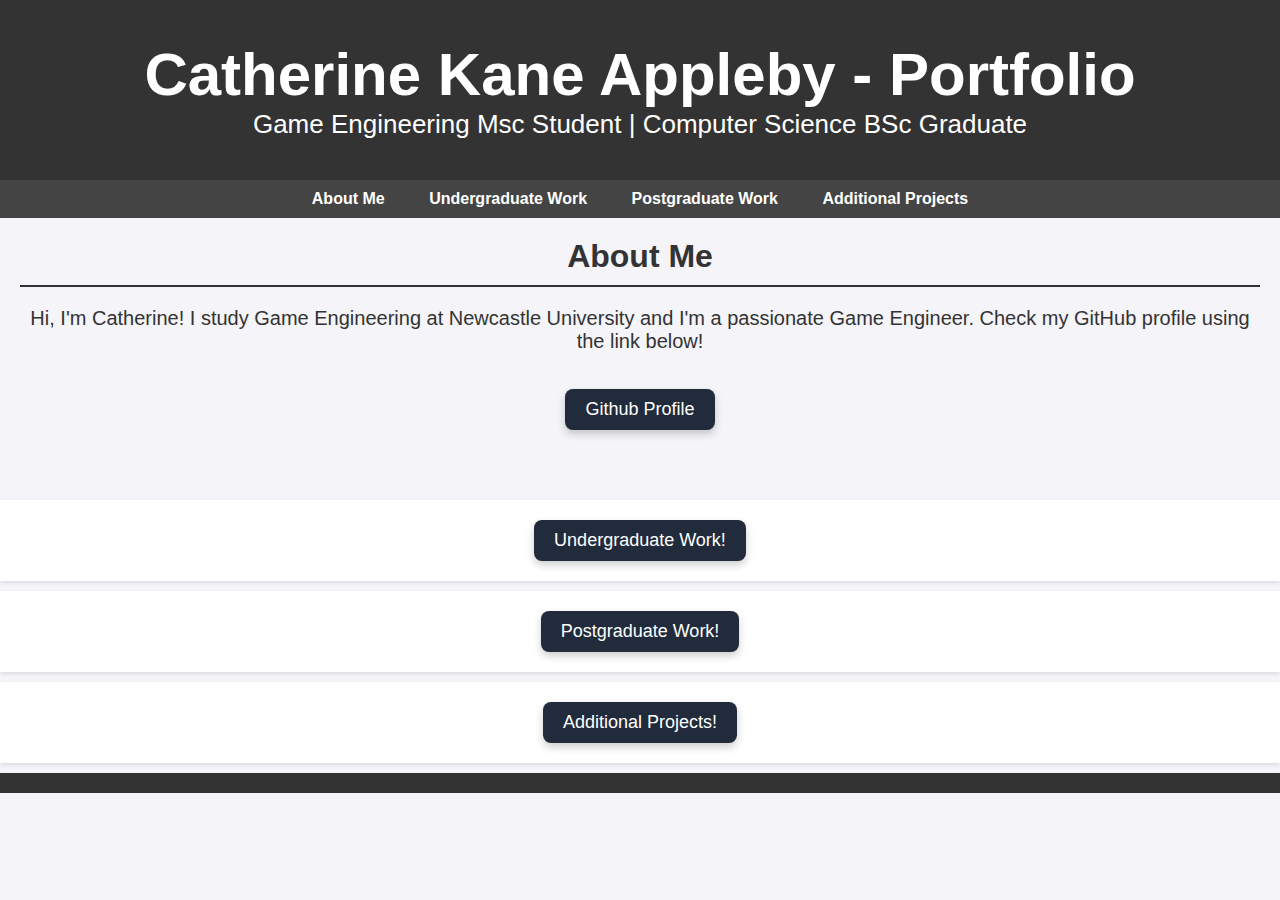
==== index.html @ a70fb715 "Updates" ====
<!DOCTYPE html>
<html lang="en">
<head>
    <meta charset="UTF-8">
    <meta name="viewport" content="width=device-width, initial-scale=1.0">
    <title>Catherine Kane Appleby - Portfolio</title>
    <link rel="stylesheet" href="CSS/style.css">
</head>
<body>

    <header>
        <h1>Catherine Kane Appleby - Portfolio</h1>
        <p>Game Engineering Msc Student | Computer Science BSc Graduate</p>
    </header>

    <nav>
        <a href="index.html">About Me</a>
        <a href="undergraduate.html">Undergraduate Work</a>
        <a href="postgraduate.html">Postgraduate Work</a>
        <a href="extraprojects.html">Additional Projects</a>

    </nav>

    <div class="container">
        <!-- About Section -->
        <section id="about" class="section">
            <h2>About Me</h2>
            <p>Hi, I'm Catherine! I study Game Engineering at Newcastle University and I'm a passionate Game Engineer. Check my GitHub profile using the link below!</p>
            <br></br>
            <a href="https://github.com/cappleby1" target="_blank" class="link-box">
                Github Profile
            </a>
        </section>
    </div>

    <div class="card">
        <a href="undergraduate.html" target="_blank" class="link-box">
            Undergraduate Work!
        </a>
    </div>

    <div class="card">
        <a href="postgraduate.html" target="_blank" class="link-box">
            Postgraduate Work!
        </a>
    </div>

    <div class="card">
        <a href="undergraduate.html" target="_blank" class="link-box">
            Additional Projects!
        </a>
    </div>

    <footer>
    </footer>

</body>
</html>
---- CSS/style.css ----
/* Reset some default styles */
* {
    margin: 0;
    padding: 0;
    box-sizing: border-box;
}

/* Body and global styles */
body {
    font-family: Arial, sans-serif;
    background-color: #f4f4f9;
    color: #333;
}

/* Header */
header {
    background-color: #333;
    color: #fff;
    padding: 40px 0;
    text-align: center;
}

header h1 {
    margin: 0;
    font-size: 60px;
}

header p {
    font-size: 26px;
}

/* Navigation */
nav {
    background-color: #444;
    text-align: center;
    padding: 10px 0;
}

nav a {
    color: white;
    margin: 0 20px;
    text-decoration: none;
    font-weight: bold;
}

nav a:hover {
    text-decoration: underline;
}

/* Container */
.container {
    padding: 20px;
    text-align: center;
}

/* Section */
.section {
    margin-bottom: 40px;
}

.section h2 {
    font-size: 2em;
    margin-bottom: 20px;
    border-bottom: 2px solid #333;
    padding-bottom: 10px;
}

/* Card for Projects */
.card {
    text-align: center;
    background-color: #fff;
    padding: 20px;
    margin: 10px 0;
    box-shadow: 0 2px 4px rgba(0, 0, 0, 0.1);
}

.card h3 {
    text-align: center;
    padding-bottom: 10px;
    font-size: 30px;
    font-style: bold;
}

.card h2 {
    text-align: center;
    padding-bottom: 10px;
}
.card p{
    text-align: left;
}
.card li {
    text-align: left;
}
.card iframe {
    padding: 10px;
}

/* Footer */
footer {
    background-color: #333;
    color: white;
    padding: 10px;
    text-align: center;
}

/* List */
li {
    padding: 5px;
    margin-left: 30px;
    font-size: 18px;
}

/* Link Box */
.link-box {
    display: inline-block; /* Make the box adjust to text width */
    background-color: #212b3b; /* Green background */
    color: white; /* Text color */
    padding: 10px 20px; /* Add padding for some space around the text */
    font-size: 18px; /* Text size */
    text-align: center;
    border-radius: 8px;
    text-decoration: none; /* Remove underline from link */
    box-shadow: 0 4px 8px rgba(0, 0, 0, 0.2); /* Add a shadow for depth */
    transition: transform 0.3s, box-shadow 0.3s;
    float: none;
}

/* Imgage */
img {
    padding: 10px;
}

p {
    font-size: 20px;
}

iframe{
    border: #212b3b;
}
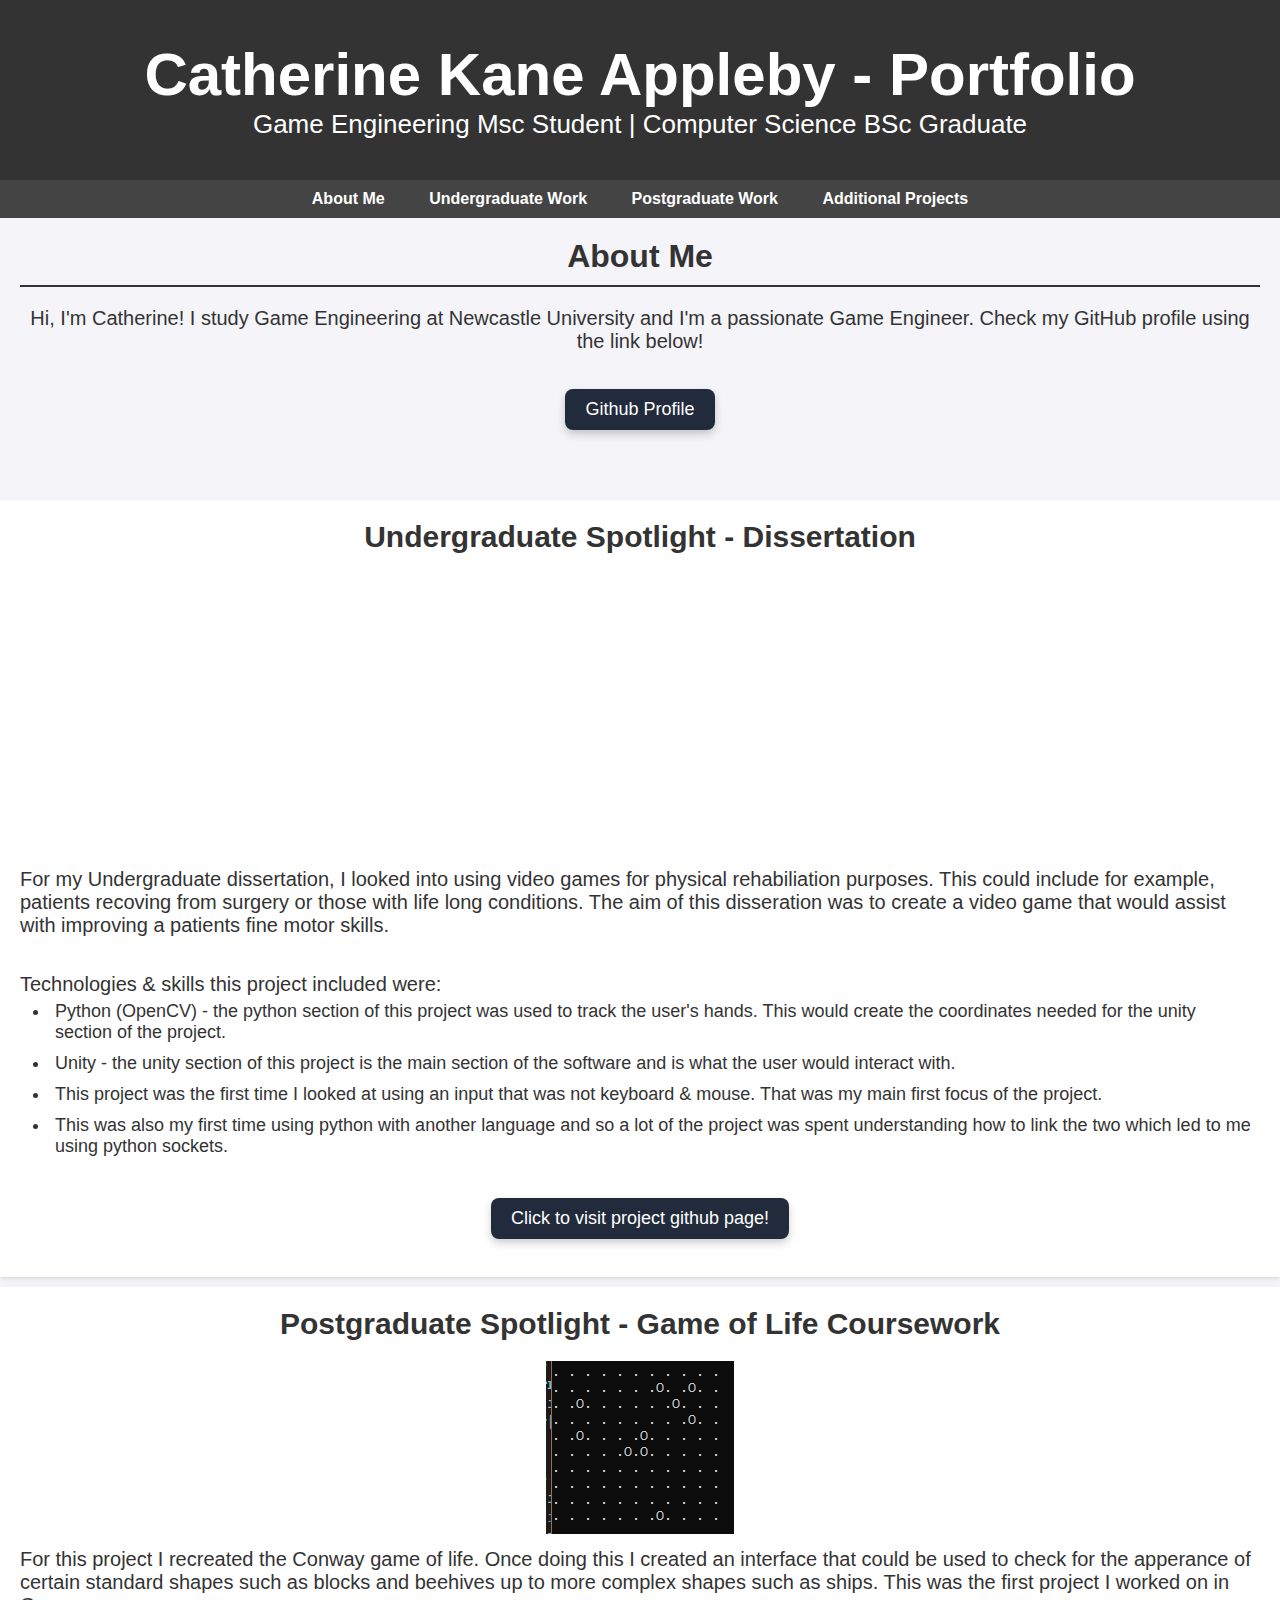
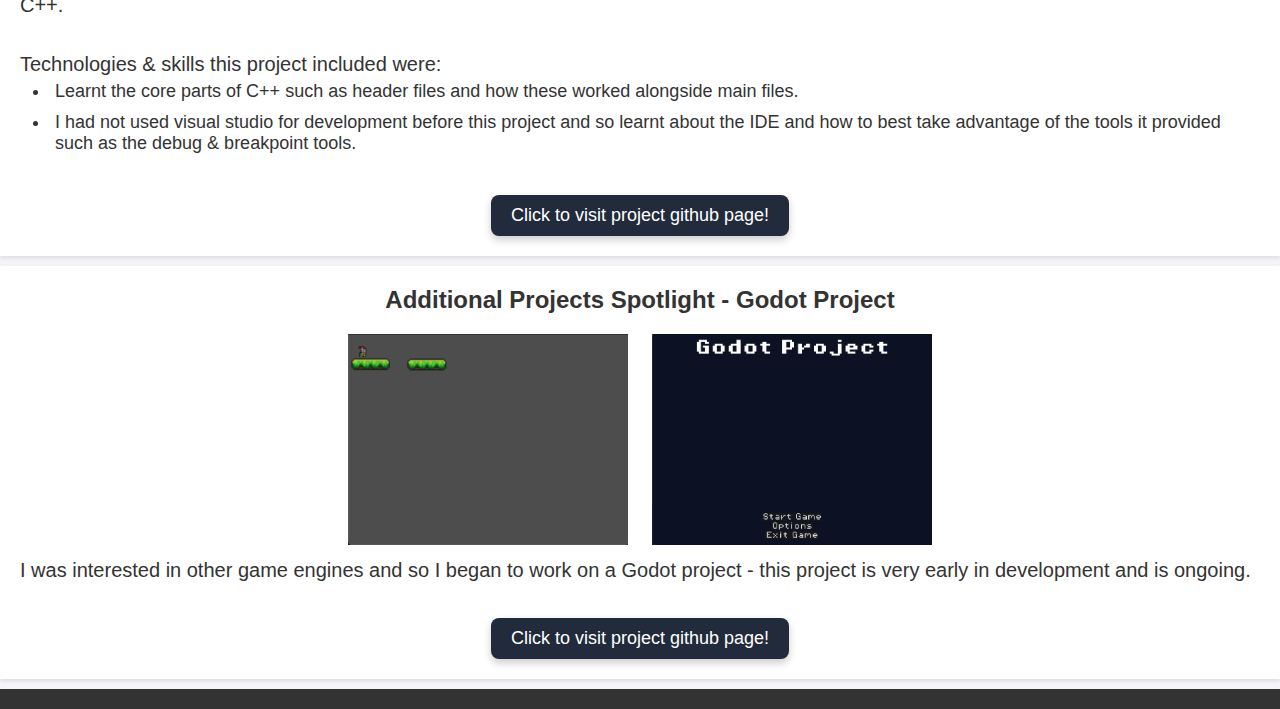
==== commit c4f2fc00: "made spotlights instead of buttons" ====
--- a/index.html
+++ b/index.html
@@ -34,20 +34,54 @@
     </div>
 
     <div class="card">
-        <a href="undergraduate.html" target="_blank" class="link-box">
-            Undergraduate Work!
+        <h3>Undergraduate Spotlight - Dissertation </h3>
+        <iframe width="600px" height="300px"
+        src="https://www.youtube.com/embed/kr1RPKg60vA">
+        </iframe>
+        <iframe width="600px" height="300px"
+        src="https://www.youtube.com/embed/Rq3ddetuxUM">
+        </iframe>
+        <p>For my Undergraduate dissertation, I looked into using video games for physical rehabiliation purposes. This could include for example, patients recoving from surgery or those with life long conditions. The aim of this disseration was to create a video game that would assist with improving a patients fine motor skills. </p>
+        <br></br>
+        <p>Technologies & skills this project included were:</p>
+        <ul>   
+            <li>Python (OpenCV) - the python section of this project was used to track the user's hands. This would create the coordinates needed for the unity section of the project.</li>
+            <li>Unity - the unity section of this project is the main section of the software and is what the user would interact with.</li>
+            <li> This project was the first time I looked at using an input that was not keyboard & mouse. That was my main first focus of the project.</li>
+            <li> This was also my first time using python with another language and so a lot of the project was spent understanding how to link the two which led to me using python sockets.</li>
+        </ul>
+        <br></br>
+            <a href="https://github.com/cappleby1/undergraduate_dissertation/tree/main" target="_blank" class="link-box">
+                Click to visit project github page!
+            </a>
+        <br></br>
+    </div>
+
+    <div class="card">
+        <h3>Postgraduate Spotlight - Game of Life Coursework</h3>
+        <img src="Images/gameoflife.png" alt="Game of life image">
+
+        <p>For this project I recreated the Conway game of life. Once doing this I created an interface that could be used to check for the apperance of certain standard shapes such as blocks and beehives up to more complex shapes such as ships. This was the first project I worked on in C++.</p>
+        <br></br>
+        <p>Technologies & skills this project included were:</p>
+        <ul>   
+            <li> Learnt the core parts of C++ such as header files and how these worked alongside main files. </li>
+            <li> I had not used visual studio for development before this project and so learnt about the IDE and how to best take advantage of the tools it provided such as the debug & breakpoint tools. </li>
+        </ul>
+        <br></br>
+        <a href="https://github.com/cappleby1/CSC8501_Game_of_Life" target="_blank" class="link-box">
+            Click to visit project github page!
         </a>
     </div>
 
     <div class="card">
-        <a href="postgraduate.html" target="_blank" class="link-box">
-            Postgraduate Work!
-        </a>
-    </div>
-
-    <div class="card">
-        <a href="undergraduate.html" target="_blank" class="link-box">
-            Additional Projects!
+        <h2>Additional Projects Spotlight - Godot Project</h2>
+        <img src="Images/godot.png" alt="Godot Image" width="300px">
+        <img src="Images/godot2.png" alt="Godot Image" width="300px">
+        <p>I was interested in other game engines and so I began to work on a Godot project - this project is very early in development and is ongoing.</p>
+        <br></br>
+        <a href="https://github.com/cappleby1/Godot_Game" target="_blank" class="link-box">
+            Click to visit project github page!
         </a>
     </div>
 
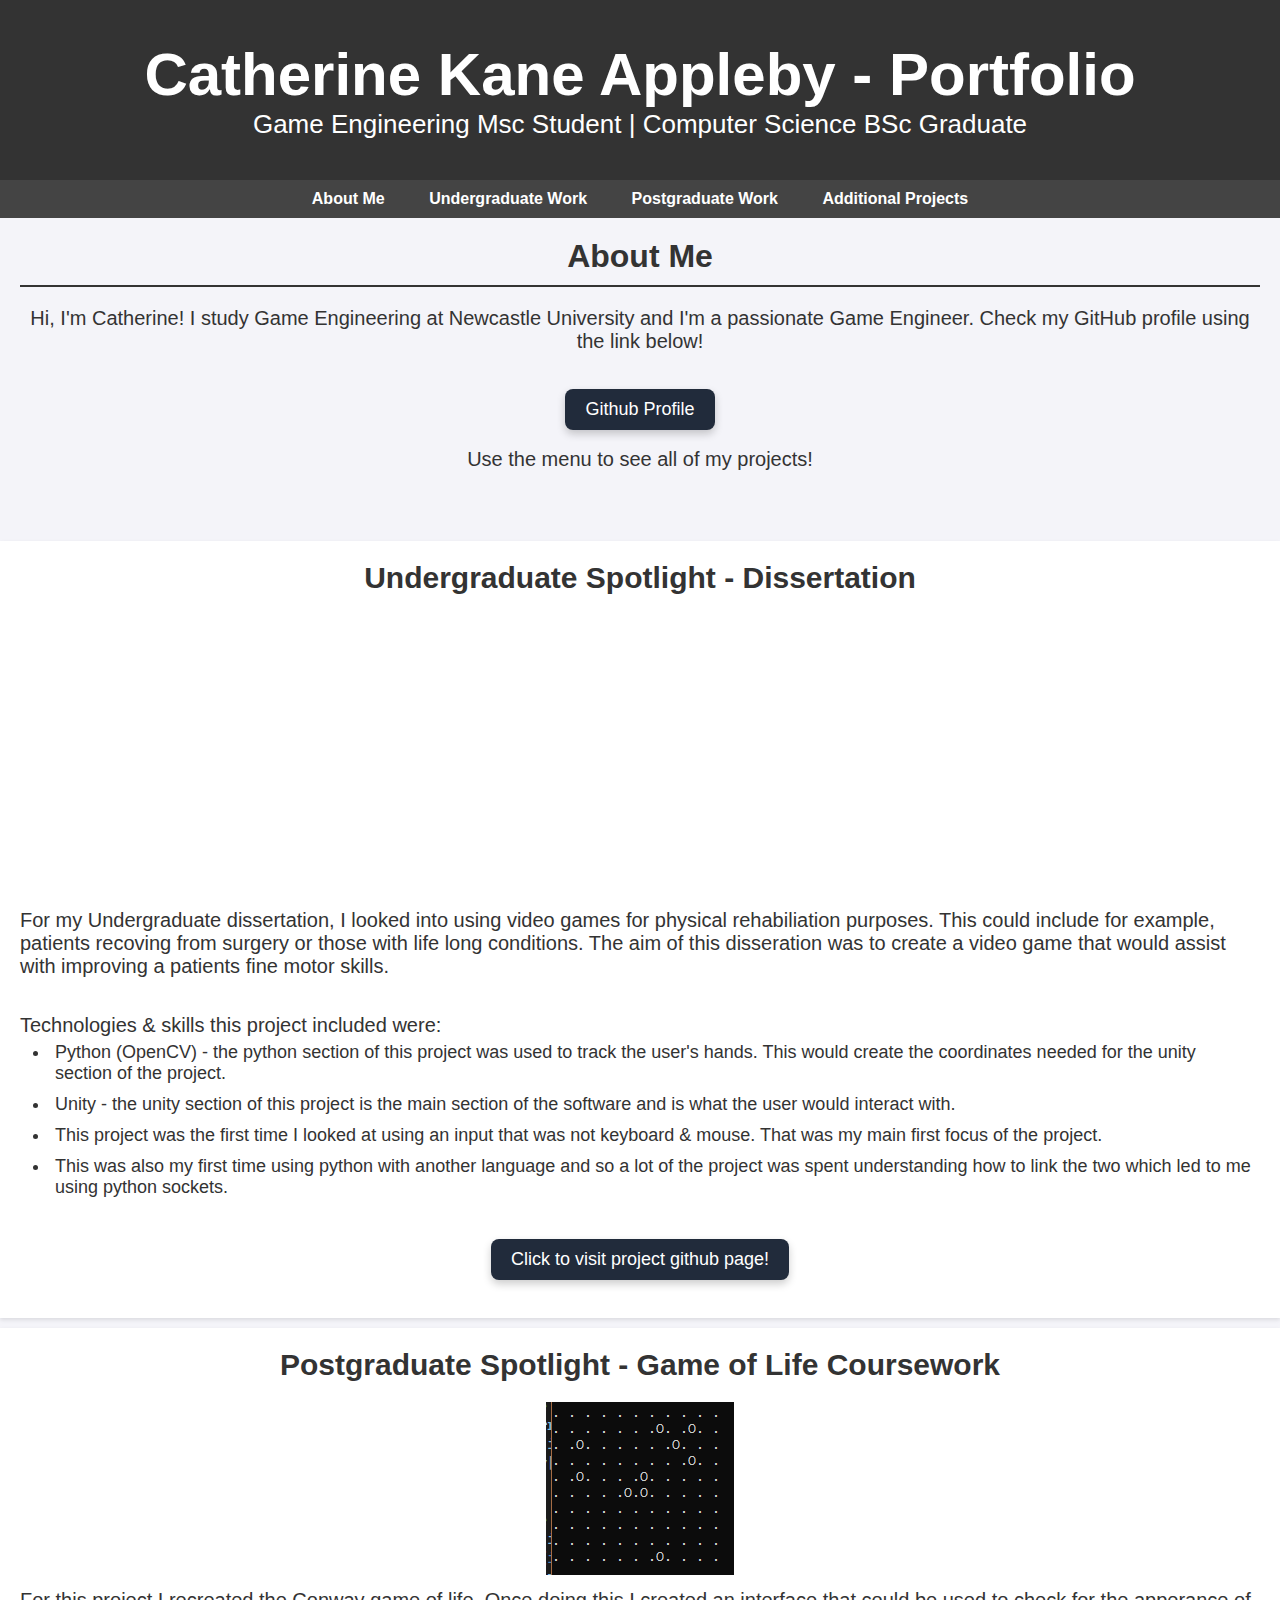
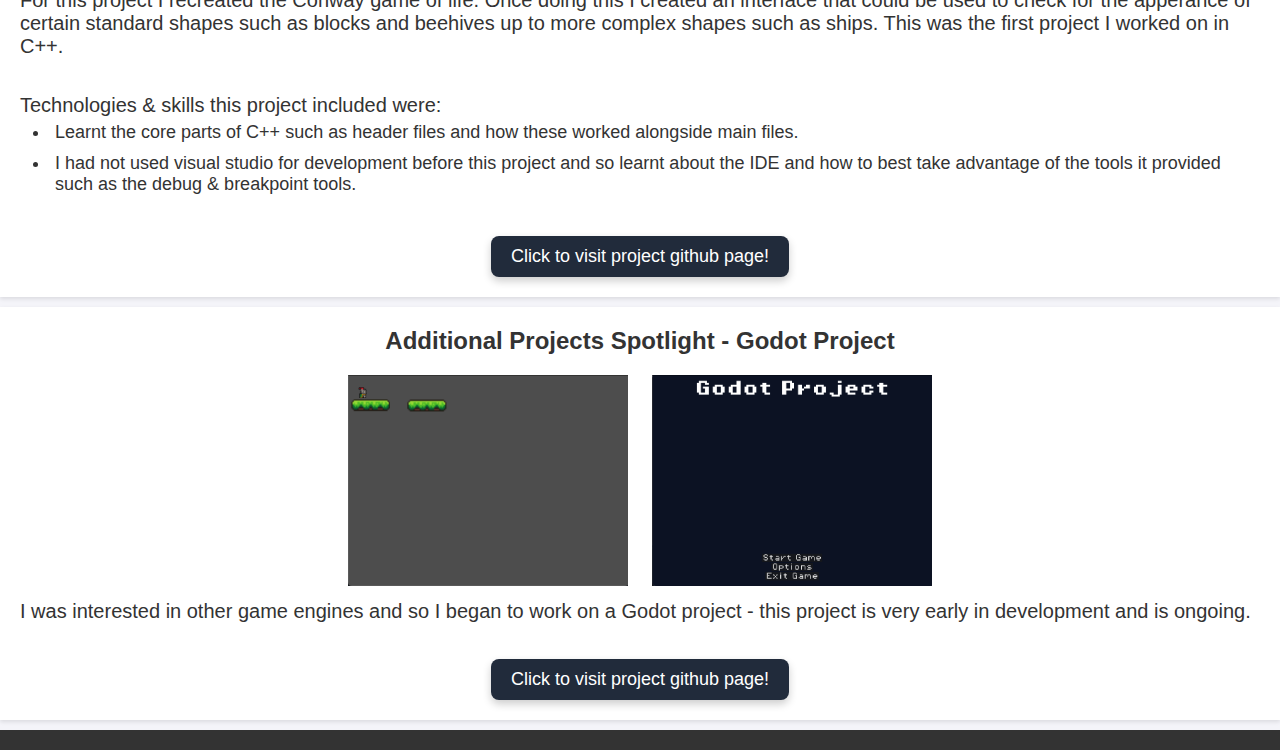
==== commit 1a02b7b6: "Update index.html" ====
--- a/index.html
+++ b/index.html
@@ -30,6 +30,8 @@
             <a href="https://github.com/cappleby1" target="_blank" class="link-box">
                 Github Profile
             </a>
+            <br></br>
+            <p>Use the menu to see all of my projects!</p>
         </section>
     </div>
 
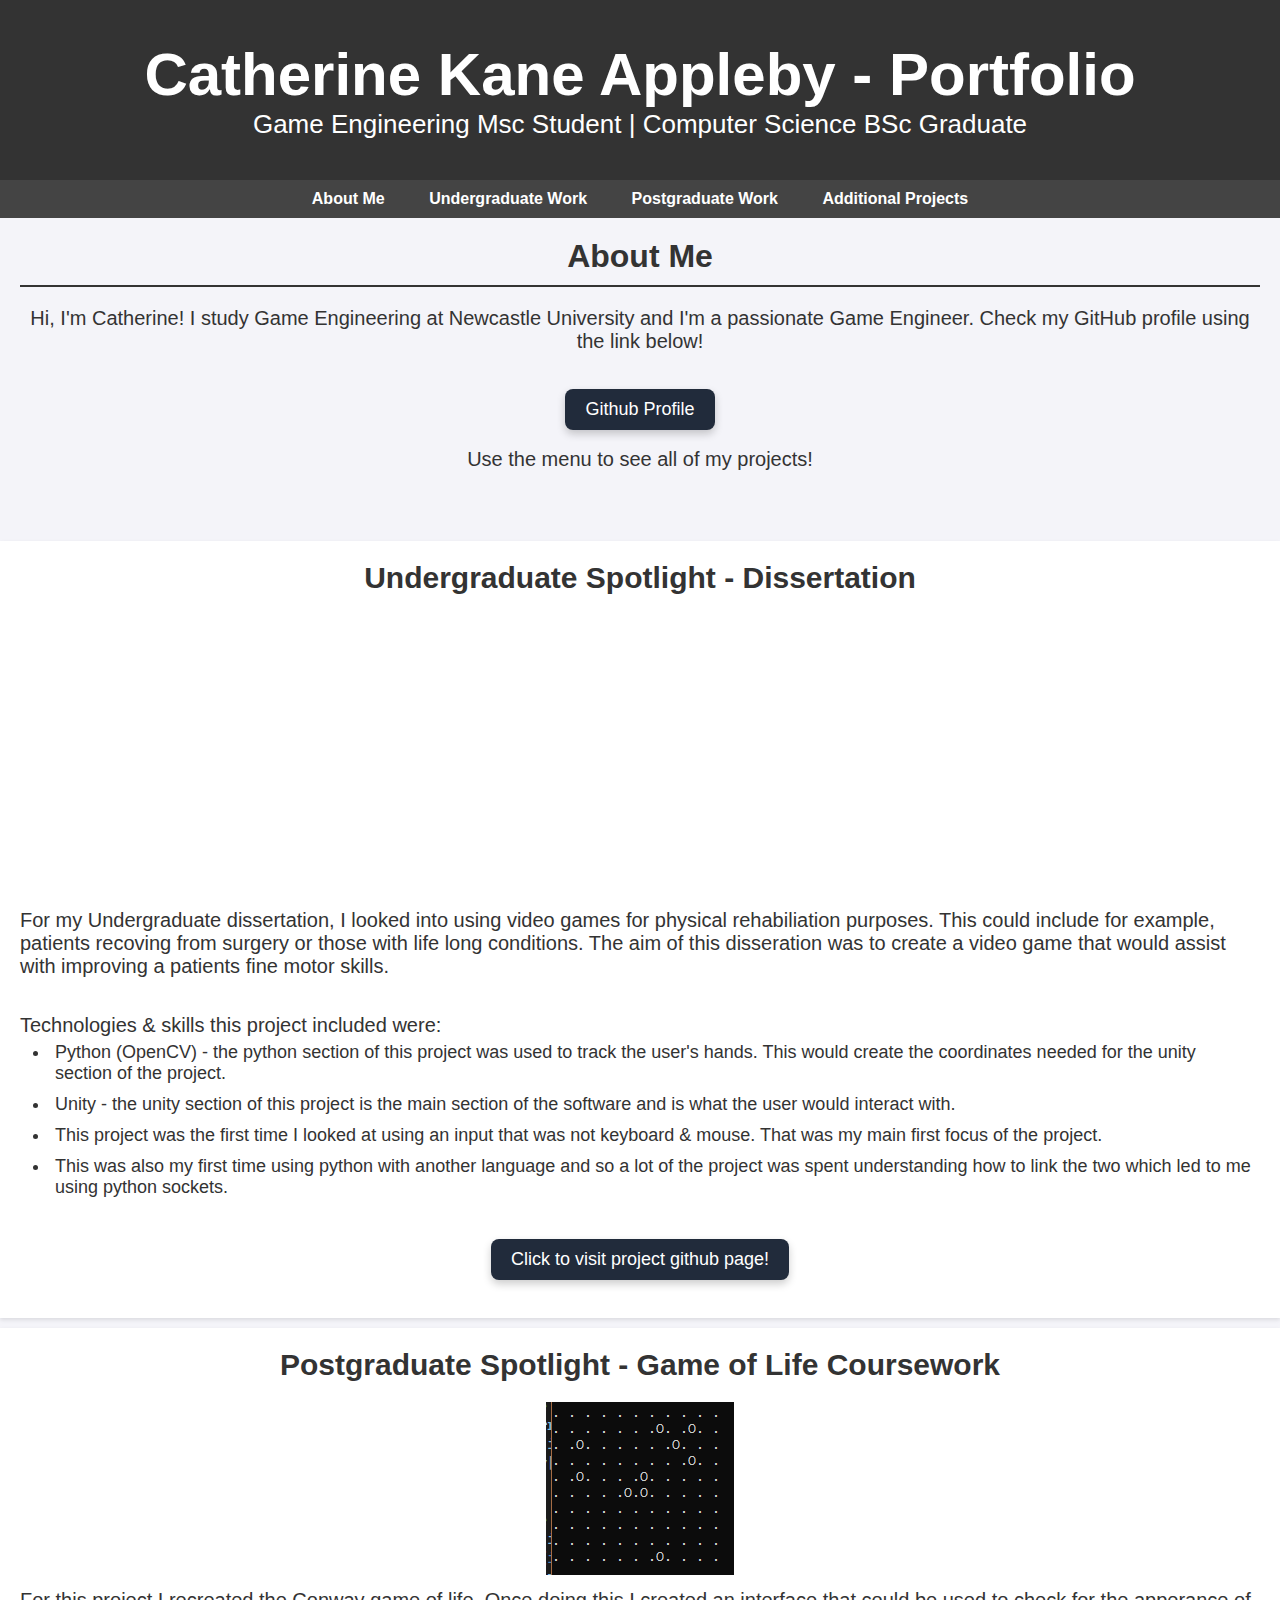
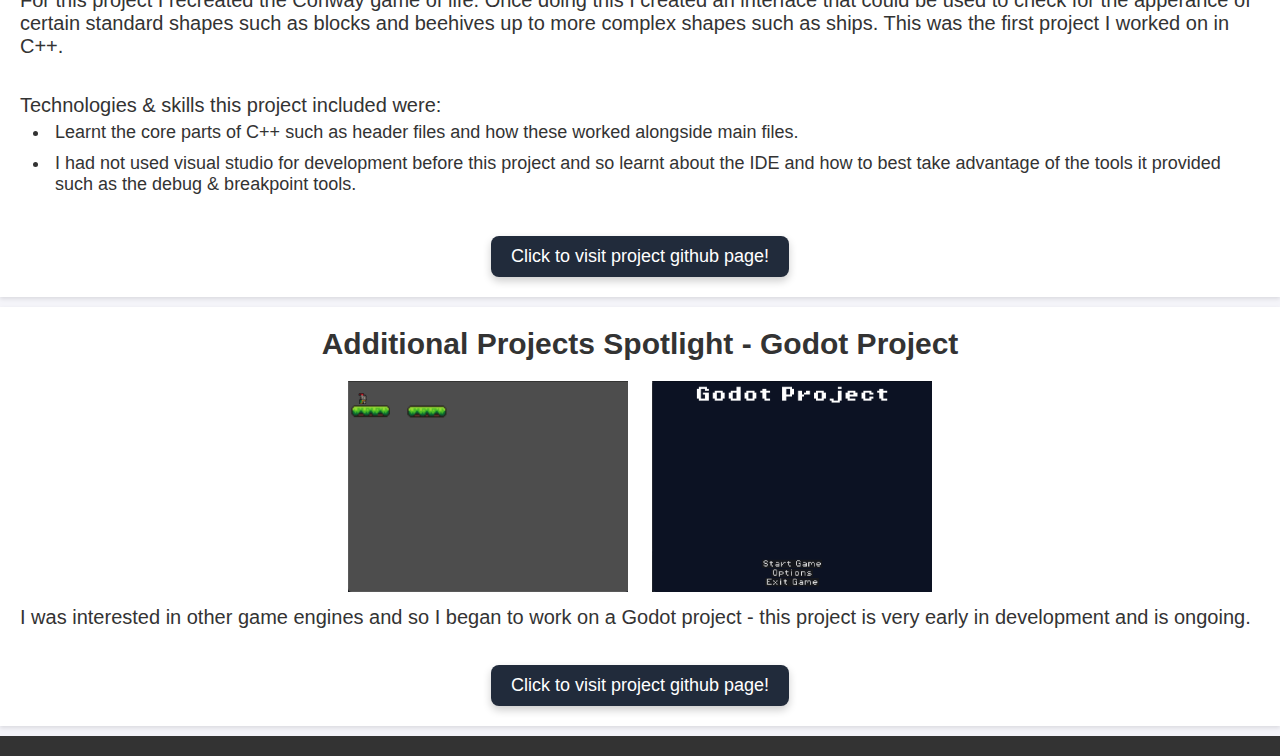
==== commit 640b77d9: "Update index.html" ====
--- a/index.html
+++ b/index.html
@@ -77,7 +77,7 @@
     </div>
 
     <div class="card">
-        <h2>Additional Projects Spotlight - Godot Project</h2>
+        <h3>Additional Projects Spotlight - Godot Project</h3>
         <img src="Images/godot.png" alt="Godot Image" width="300px">
         <img src="Images/godot2.png" alt="Godot Image" width="300px">
         <p>I was interested in other game engines and so I began to work on a Godot project - this project is very early in development and is ongoing.</p>
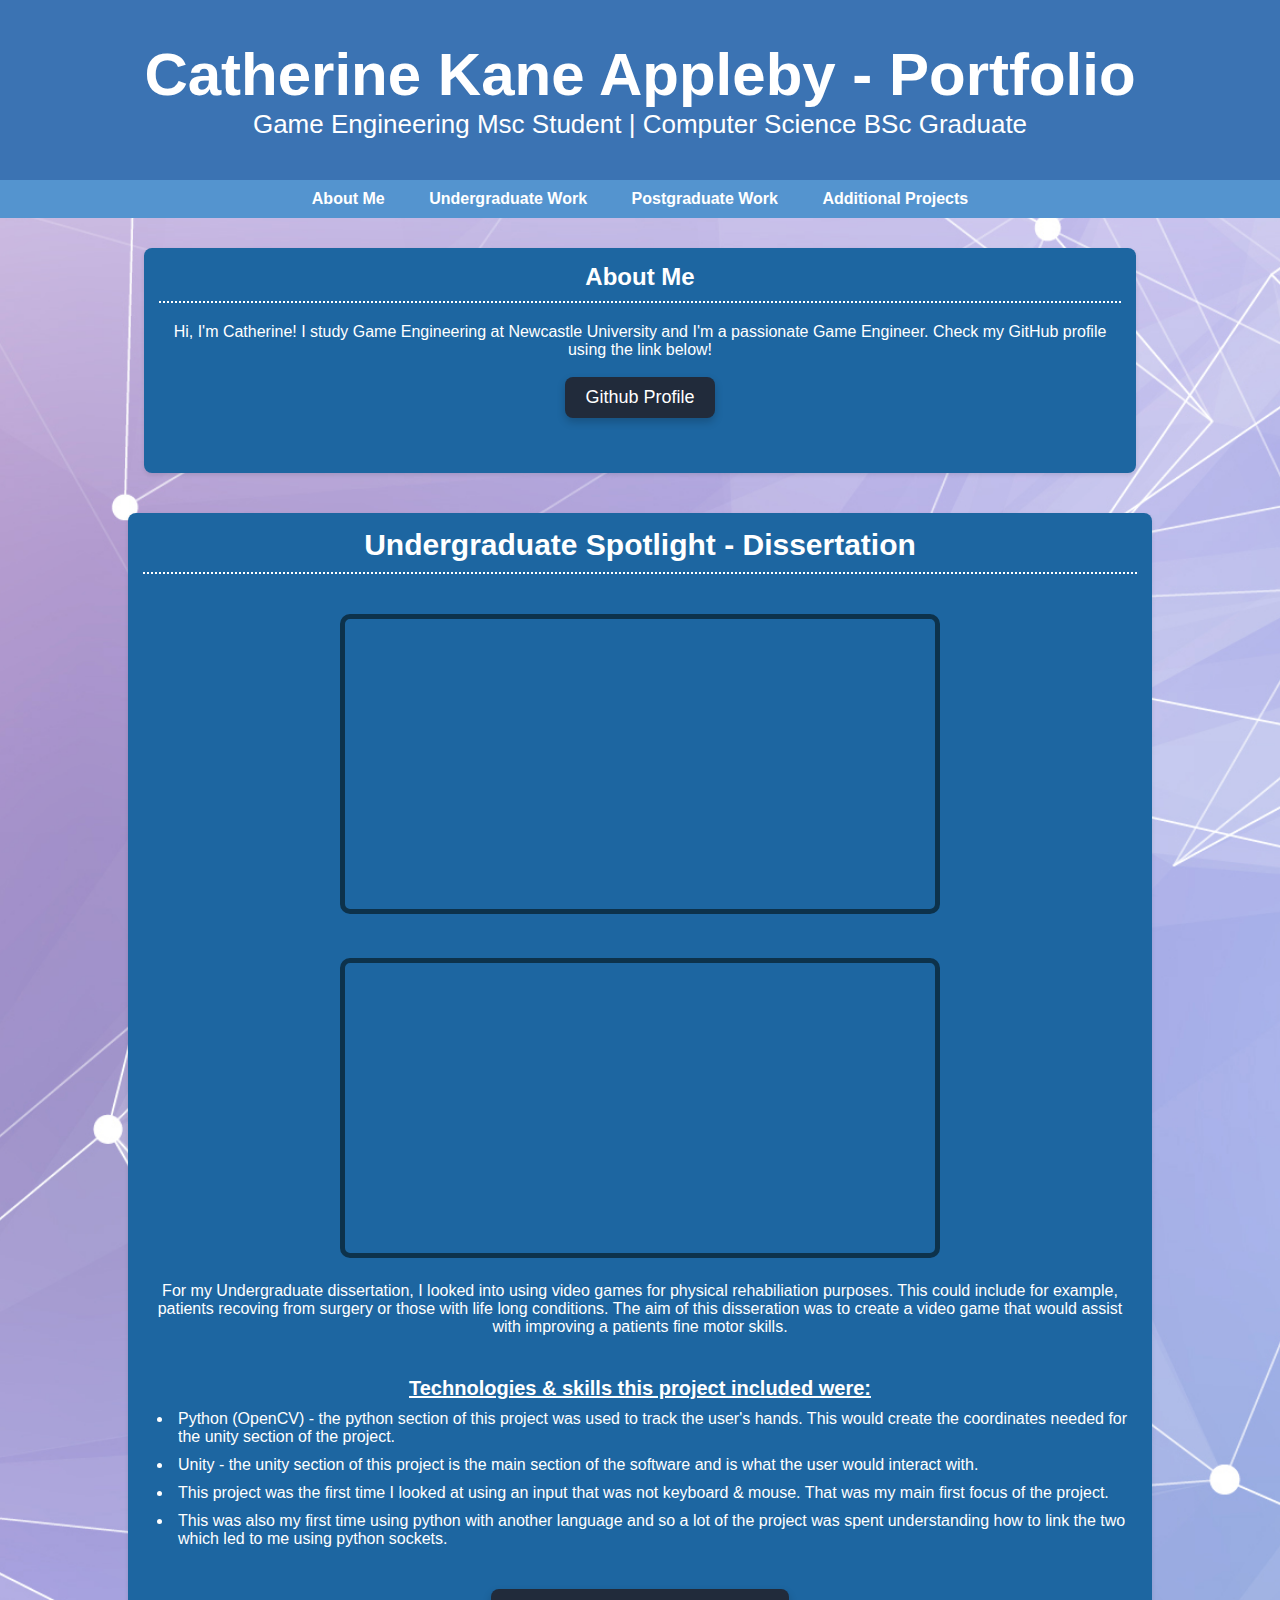
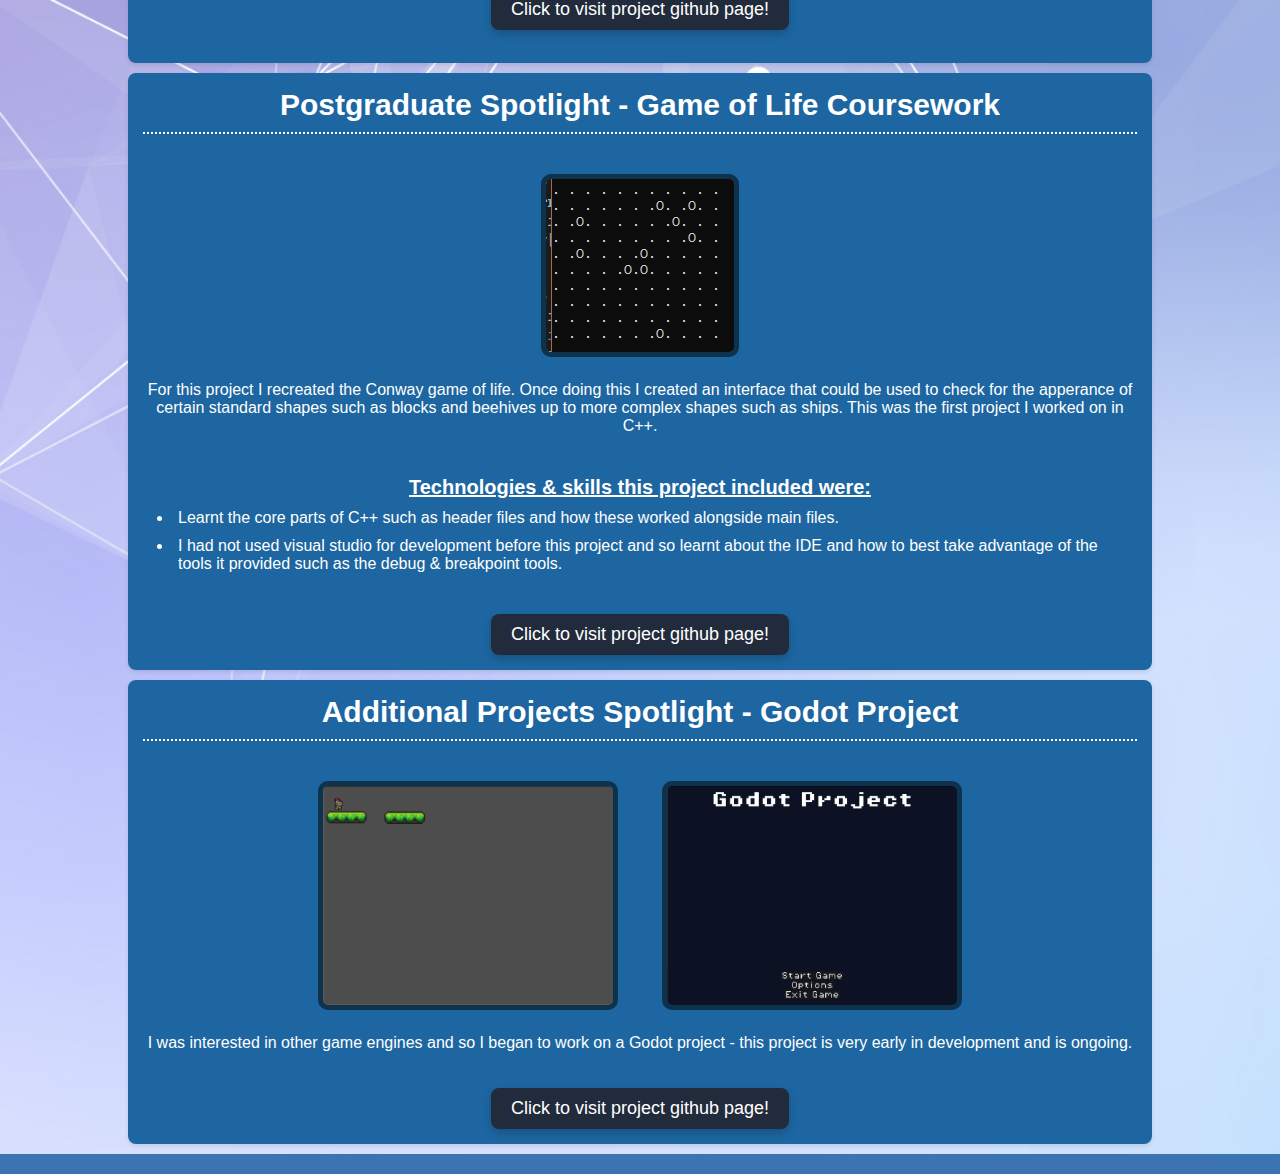
==== commit ddfece61: "UPDATES" ====
--- a/index.html
+++ b/index.html
@@ -6,7 +6,7 @@
     <title>Catherine Kane Appleby - Portfolio</title>
     <link rel="stylesheet" href="CSS/style.css">
 </head>
-<body>
+<body style="background-image: url('Images/websitebackground.jpg'); background-repeat: no-repeat; background-size: cover; background-position: center;">
 
     <header>
         <h1>Catherine Kane Appleby - Portfolio</h1>
@@ -22,21 +22,24 @@
     </nav>
 
     <div class="container">
-        <!-- About Section -->
-        <section id="about" class="section">
-            <h2>About Me</h2>
-            <p>Hi, I'm Catherine! I study Game Engineering at Newcastle University and I'm a passionate Game Engineer. Check my GitHub profile using the link below!</p>
-            <br></br>
-            <a href="https://github.com/cappleby1" target="_blank" class="link-box">
-                Github Profile
-            </a>
-            <br></br>
-            <p>Use the menu to see all of my projects!</p>
-        </section>
+        <div class="card">
+            <section id="about" class="section">
+                <h2>About Me</h2>
+                <hr class="dotted-line">
+                <p>Hi, I'm Catherine! I study Game Engineering at Newcastle University and I'm a passionate Game Engineer. Check my GitHub profile using the link below!</p>
+                <br>
+                <a href="https://github.com/cappleby1" target="_blank" class="link-box">
+                    Github Profile
+                </a>
+                <br>
+            </section>
+        </div>
     </div>
+    
 
     <div class="card">
         <h3>Undergraduate Spotlight - Dissertation </h3>
+        <hr class="dotted-line">
         <iframe width="600px" height="300px"
         src="https://www.youtube.com/embed/kr1RPKg60vA">
         </iframe>
@@ -45,7 +48,7 @@
         </iframe>
         <p>For my Undergraduate dissertation, I looked into using video games for physical rehabiliation purposes. This could include for example, patients recoving from surgery or those with life long conditions. The aim of this disseration was to create a video game that would assist with improving a patients fine motor skills. </p>
         <br></br>
-        <p>Technologies & skills this project included were:</p>
+        <h4>Technologies & skills this project included were:</h4>
         <ul>   
             <li>Python (OpenCV) - the python section of this project was used to track the user's hands. This would create the coordinates needed for the unity section of the project.</li>
             <li>Unity - the unity section of this project is the main section of the software and is what the user would interact with.</li>
@@ -61,11 +64,12 @@
 
     <div class="card">
         <h3>Postgraduate Spotlight - Game of Life Coursework</h3>
+        <hr class="dotted-line">
         <img src="Images/gameoflife.png" alt="Game of life image">
 
         <p>For this project I recreated the Conway game of life. Once doing this I created an interface that could be used to check for the apperance of certain standard shapes such as blocks and beehives up to more complex shapes such as ships. This was the first project I worked on in C++.</p>
         <br></br>
-        <p>Technologies & skills this project included were:</p>
+        <h4>Technologies & skills this project included were:</h4>
         <ul>   
             <li> Learnt the core parts of C++ such as header files and how these worked alongside main files. </li>
             <li> I had not used visual studio for development before this project and so learnt about the IDE and how to best take advantage of the tools it provided such as the debug & breakpoint tools. </li>
@@ -78,6 +82,7 @@
 
     <div class="card">
         <h3>Additional Projects Spotlight - Godot Project</h3>
+        <hr class="dotted-line">
         <img src="Images/godot.png" alt="Godot Image" width="300px">
         <img src="Images/godot2.png" alt="Godot Image" width="300px">
         <p>I was interested in other game engines and so I began to work on a Godot project - this project is very early in development and is ongoing.</p>
--- a/CSS/style.css
+++ b/CSS/style.css
@@ -8,13 +8,16 @@
 /* Body and global styles */
 body {
     font-family: Arial, sans-serif;
-    background-color: #f4f4f9;
-    color: #333;
+    color: #fff;
+    background-image:  url('Images/websitebackground.jpg');
+    background-repeat: no-repeat;
+    background-size: cover;
+    background-position: center;
 }
 
 /* Header */
 header {
-    background-color: #333;
+    background-color: #3b73b3;
     color: #fff;
     padding: 40px 0;
     text-align: center;
@@ -31,7 +34,7 @@
 
 /* Navigation */
 nav {
-    background-color: #444;
+    background-color: #5494cf;
     text-align: center;
     padding: 10px 0;
 }
@@ -58,21 +61,17 @@
     margin-bottom: 40px;
 }
 
-.section h2 {
-    font-size: 2em;
-    margin-bottom: 20px;
-    border-bottom: 2px solid #333;
-    padding-bottom: 10px;
-}
-
 /* Card for Projects */
 .card {
     text-align: center;
-    background-color: #fff;
-    padding: 20px;
-    margin: 10px 0;
+    background-color: #1d66a1;
+    padding: 15px;   
+    margin: 10px auto;   
     box-shadow: 0 2px 4px rgba(0, 0, 0, 0.1);
+    width: 80%;   
+    border-radius: 8px; 
 }
+
 
 .card h3 {
     text-align: center;
@@ -86,18 +85,32 @@
     padding-bottom: 10px;
 }
 .card p{
-    text-align: left;
+    text-align: center;
 }
 .card li {
     text-align: left;
+    font-size: 16px;
 }
 .card iframe {
-    padding: 10px;
+    border: 5px solid #0d324b;
+    border-radius: 10px;
+    margin: 20px;
+}
+.card img {
+    border: 5px solid #0d324b;
+    border-radius: 10px;
+    margin: 20px;
+}
+
+.card h4 {
+    font-size: 20px;
+    padding: 5px;
+    text-decoration: underline;
 }
 
 /* Footer */
 footer {
-    background-color: #333;
+    background-color: #3b73b3;
     color: white;
     padding: 10px;
     text-align: center;
@@ -126,14 +139,22 @@
 }
 
 /* Imgage */
-img {
-    padding: 10px;
-}
 
 p {
-    font-size: 20px;
+    font-size: 16px;
 }
 
 iframe{
     border: #212b3b;
 }
+
+hr.dotted-line {
+    border: none;
+    border-top: 2px dotted white; /* Creates a dotted line */
+    width: 100%; /* You can adjust the width */
+    padding: 10px;
+}
+
+#about {
+    text-align: center;  
+}
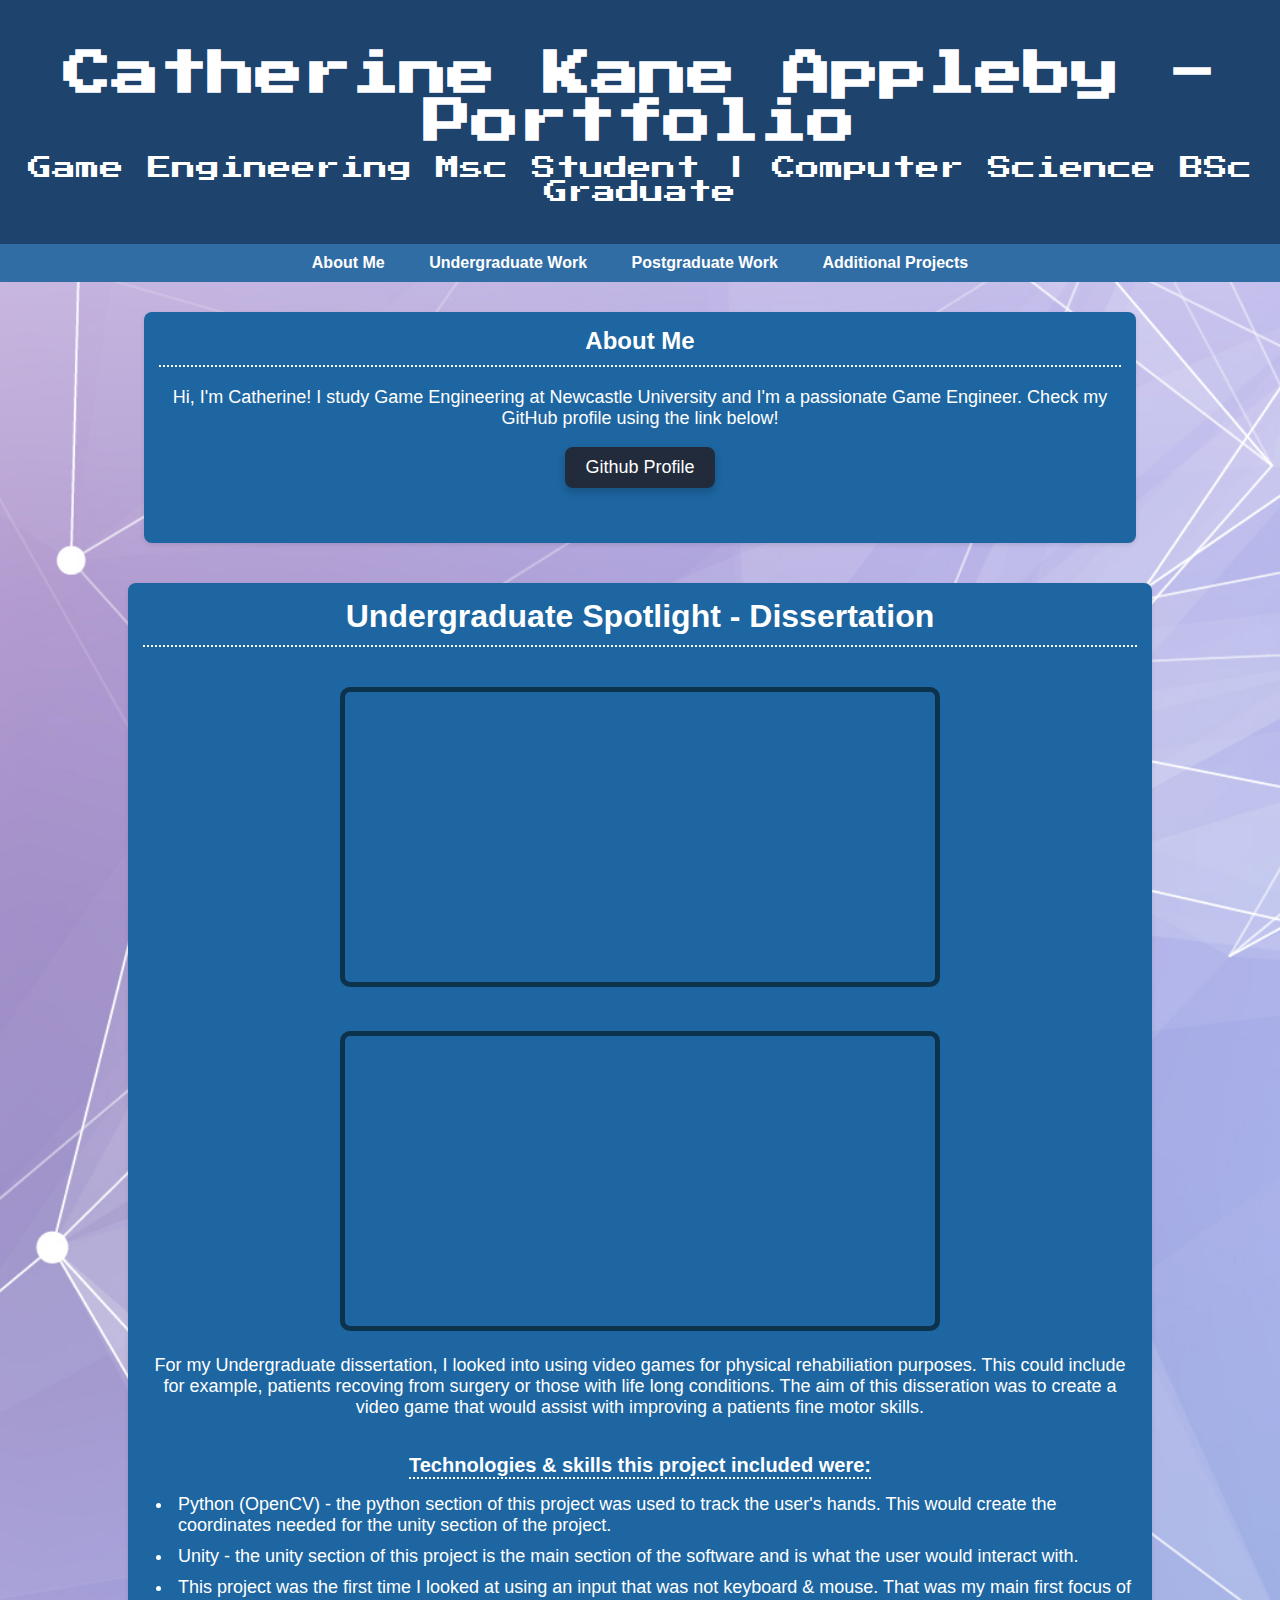
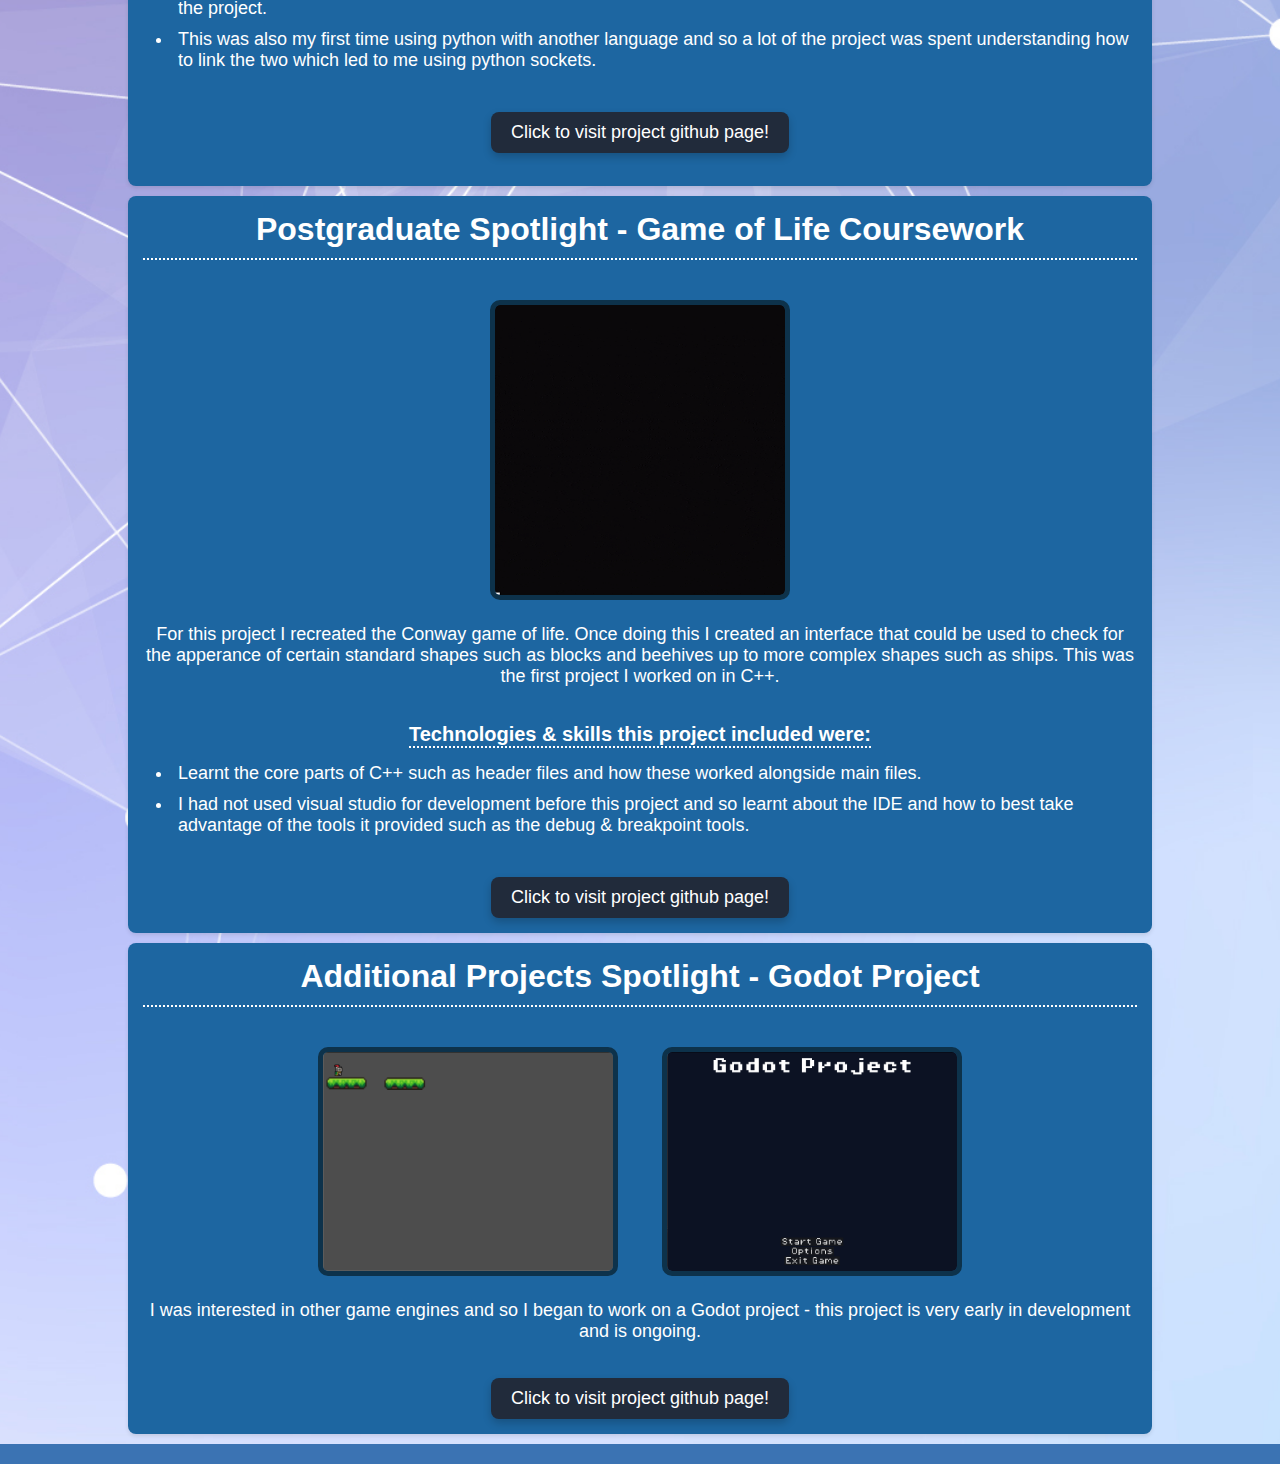
==== commit 901dd2a3: "Update index.html" ====
--- a/index.html
+++ b/index.html
@@ -65,7 +65,7 @@
     <div class="card">
         <h3>Postgraduate Spotlight - Game of Life Coursework</h3>
         <hr class="dotted-line">
-        <img src="Images/gameoflife.png" alt="Game of life image">
+        <img src="Images/gameoflifegif.gif" alt="Game of life image" width="300px" height="300px">
 
         <p>For this project I recreated the Conway game of life. Once doing this I created an interface that could be used to check for the apperance of certain standard shapes such as blocks and beehives up to more complex shapes such as ships. This was the first project I worked on in C++.</p>
         <br></br>
--- a/CSS/style.css
+++ b/CSS/style.css
@@ -1,3 +1,5 @@
+@import url('https://fonts.googleapis.com/css2?family=Press+Start+2P&display=swap');
+
 /* Reset some default styles */
 * {
     margin: 0;
@@ -7,7 +9,7 @@
 
 /* Body and global styles */
 body {
-    font-family: Arial, sans-serif;
+    font-family: Arial, Helvetica, sans-serif;
     color: #fff;
     background-image:  url('Images/websitebackground.jpg');
     background-repeat: no-repeat;
@@ -17,24 +19,25 @@
 
 /* Header */
 header {
-    background-color: #3b73b3;
+    font-family: 'Press Start 2P', cursive;
+    background-color: #1e436d;
     color: #fff;
     padding: 40px 0;
     text-align: center;
 }
 
 header h1 {
-    margin: 0;
-    font-size: 60px;
+    margin: 10px;
+    font-size: 48px;
 }
 
 header p {
-    font-size: 26px;
+    font-size: 24px;
 }
 
 /* Navigation */
 nav {
-    background-color: #5494cf;
+    background-color: #316da5;
     text-align: center;
     padding: 10px 0;
 }
@@ -47,8 +50,9 @@
 }
 
 nav a:hover {
-    text-decoration: underline;
+    color: rgb(11, 9, 29);
 }
+
 
 /* Container */
 .container {
@@ -76,7 +80,7 @@
 .card h3 {
     text-align: center;
     padding-bottom: 10px;
-    font-size: 30px;
+    font-size: 32px;
     font-style: bold;
 }
 
@@ -86,10 +90,11 @@
 }
 .card p{
     text-align: center;
+    font-size: 18px;
 }
 .card li {
     text-align: left;
-    font-size: 16px;
+    font-size: 18px;
 }
 .card iframe {
     border: 5px solid #0d324b;
@@ -103,9 +108,10 @@
 }
 
 .card h4 {
+    display: inline-block;
     font-size: 20px;
-    padding: 5px;
-    text-decoration: underline;
+    border-bottom: 2px dotted white;
+    margin-bottom: 10px;
 }
 
 /* Footer */
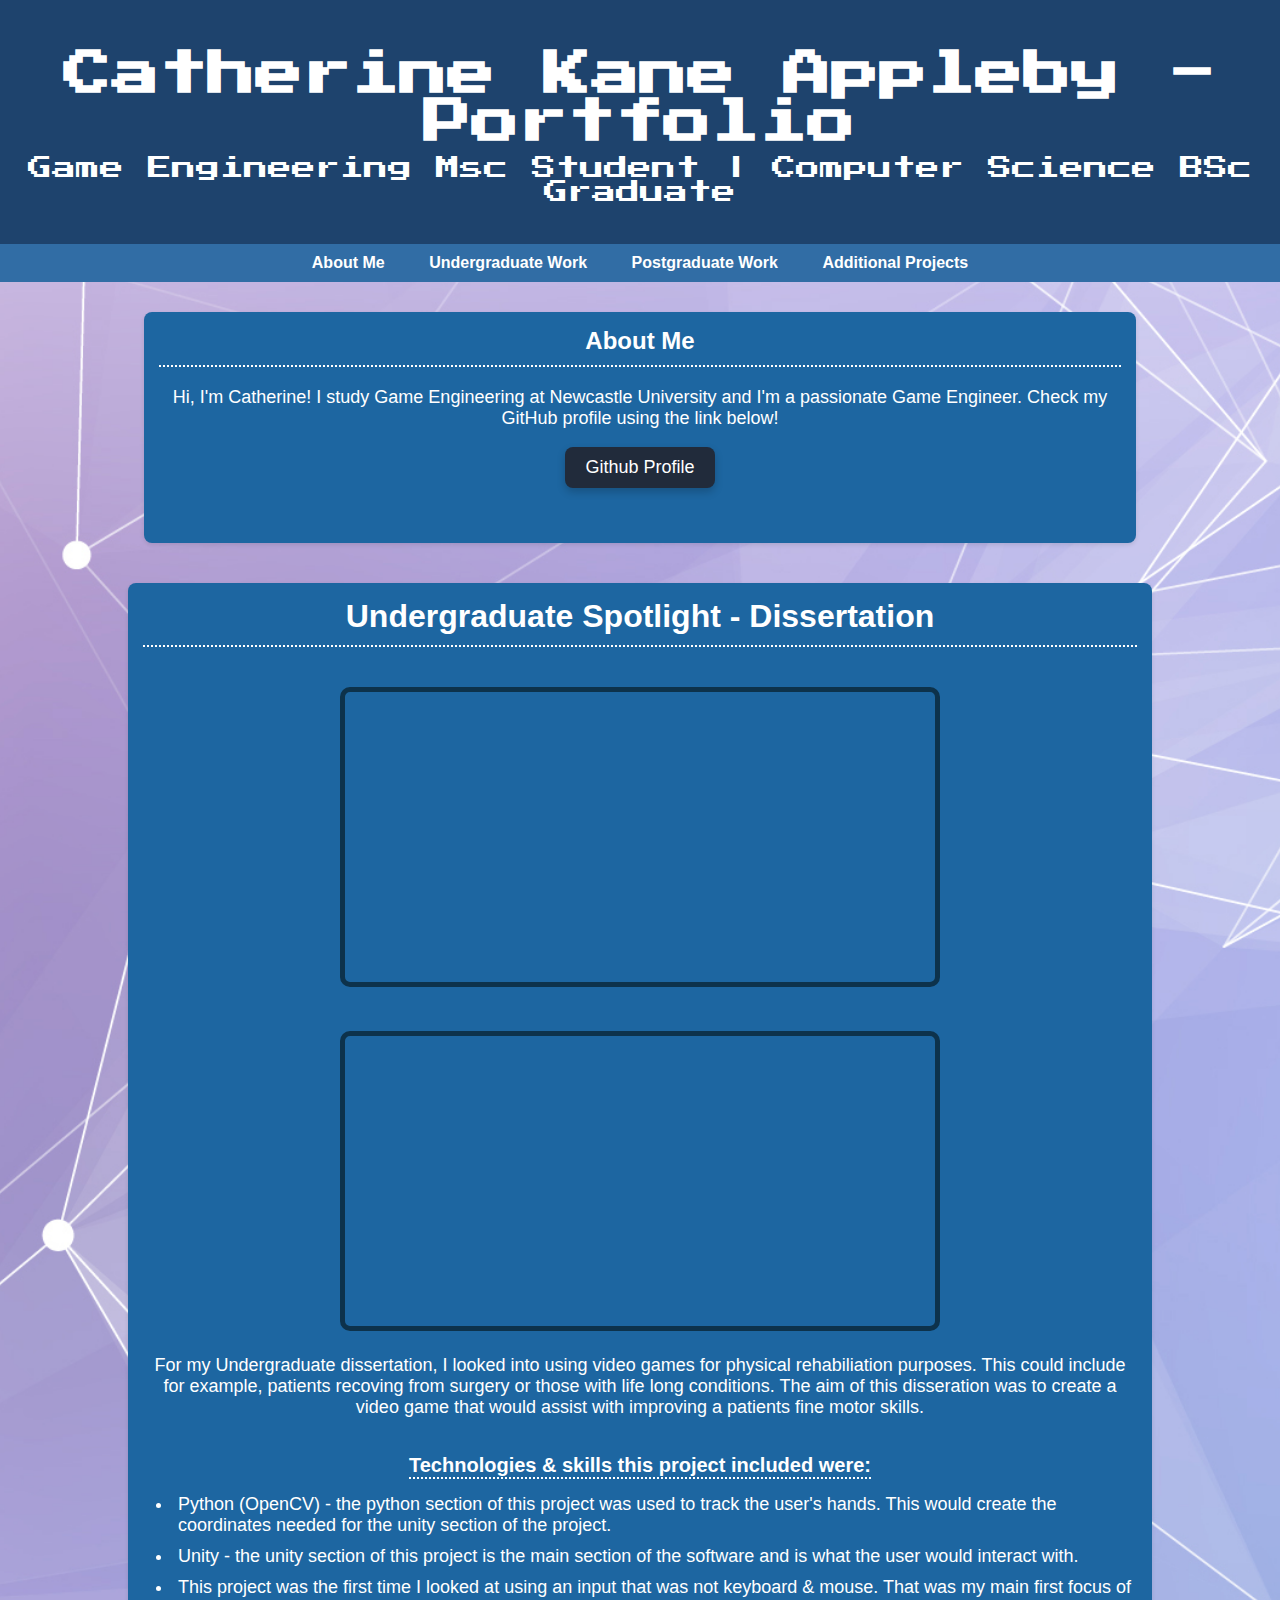
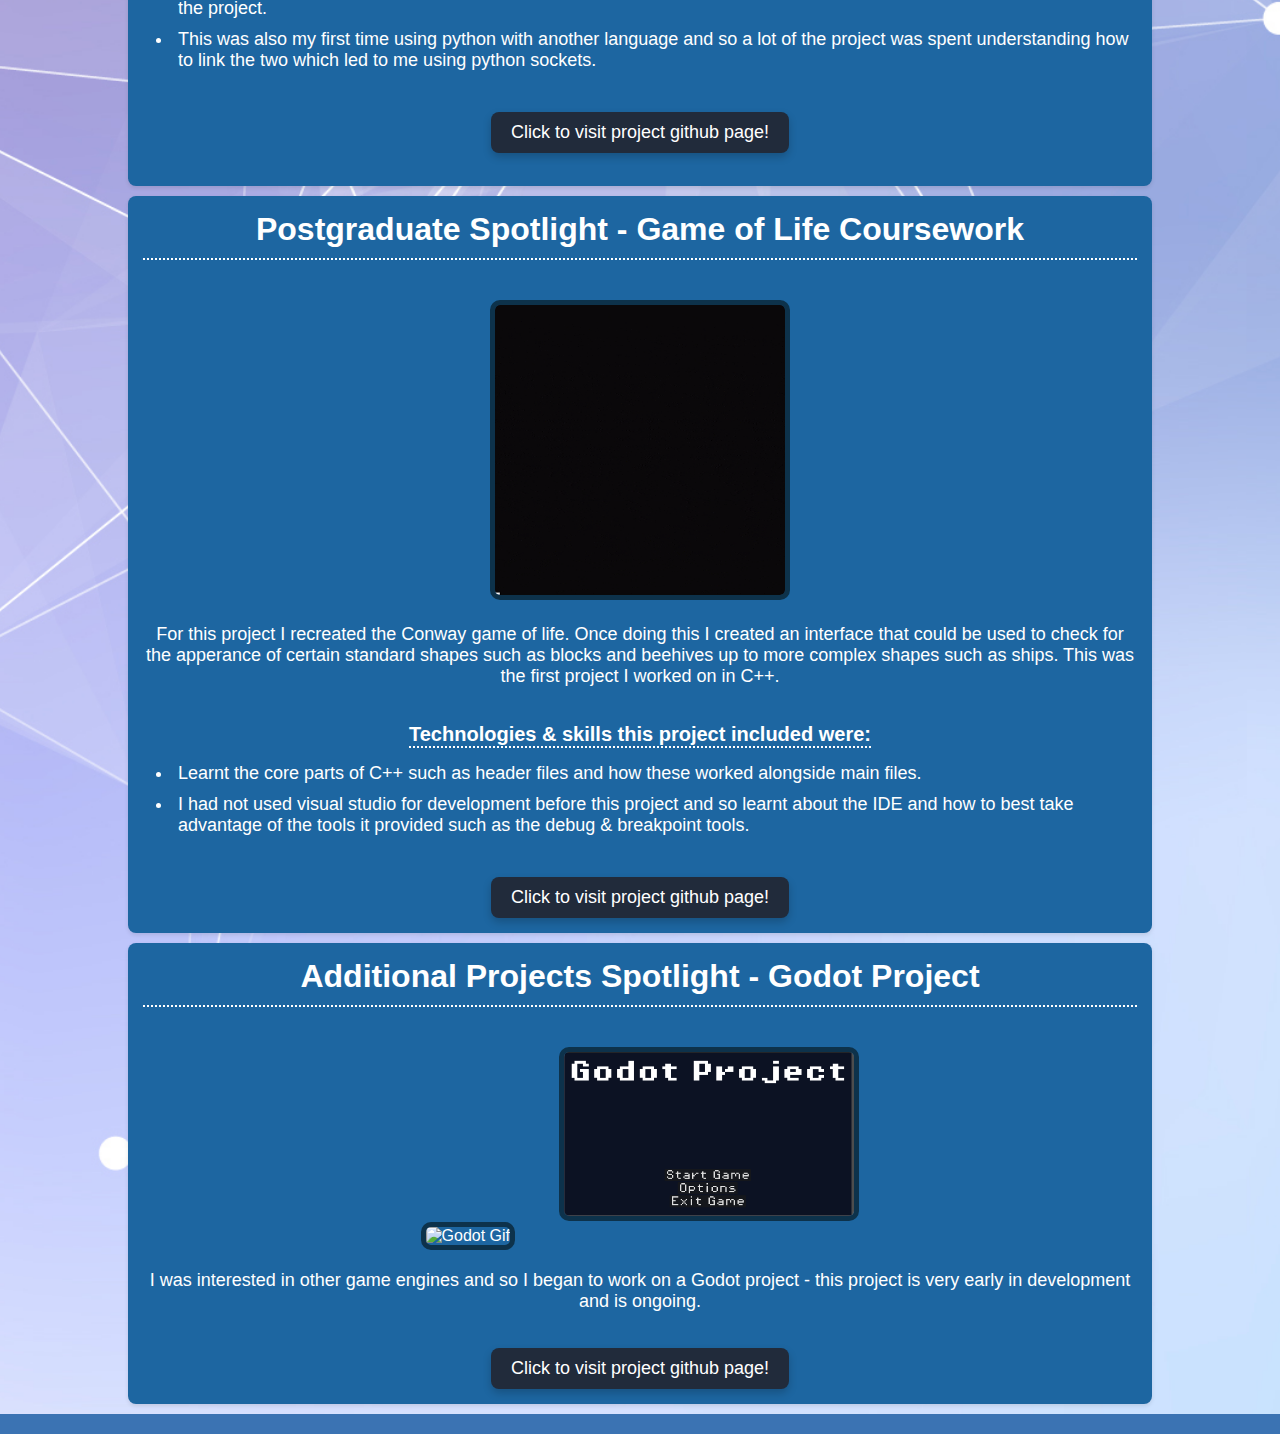
==== commit 32ff243a: "Changed godot stuff" ====
--- a/index.html
+++ b/index.html
@@ -83,8 +83,8 @@
     <div class="card">
         <h3>Additional Projects Spotlight - Godot Project</h3>
         <hr class="dotted-line">
+        <img src="Images/godot.gif" alt="Godot Gif" width="300px">
         <img src="Images/godot.png" alt="Godot Image" width="300px">
-        <img src="Images/godot2.png" alt="Godot Image" width="300px">
         <p>I was interested in other game engines and so I began to work on a Godot project - this project is very early in development and is ongoing.</p>
         <br></br>
         <a href="https://github.com/cappleby1/Godot_Game" target="_blank" class="link-box">
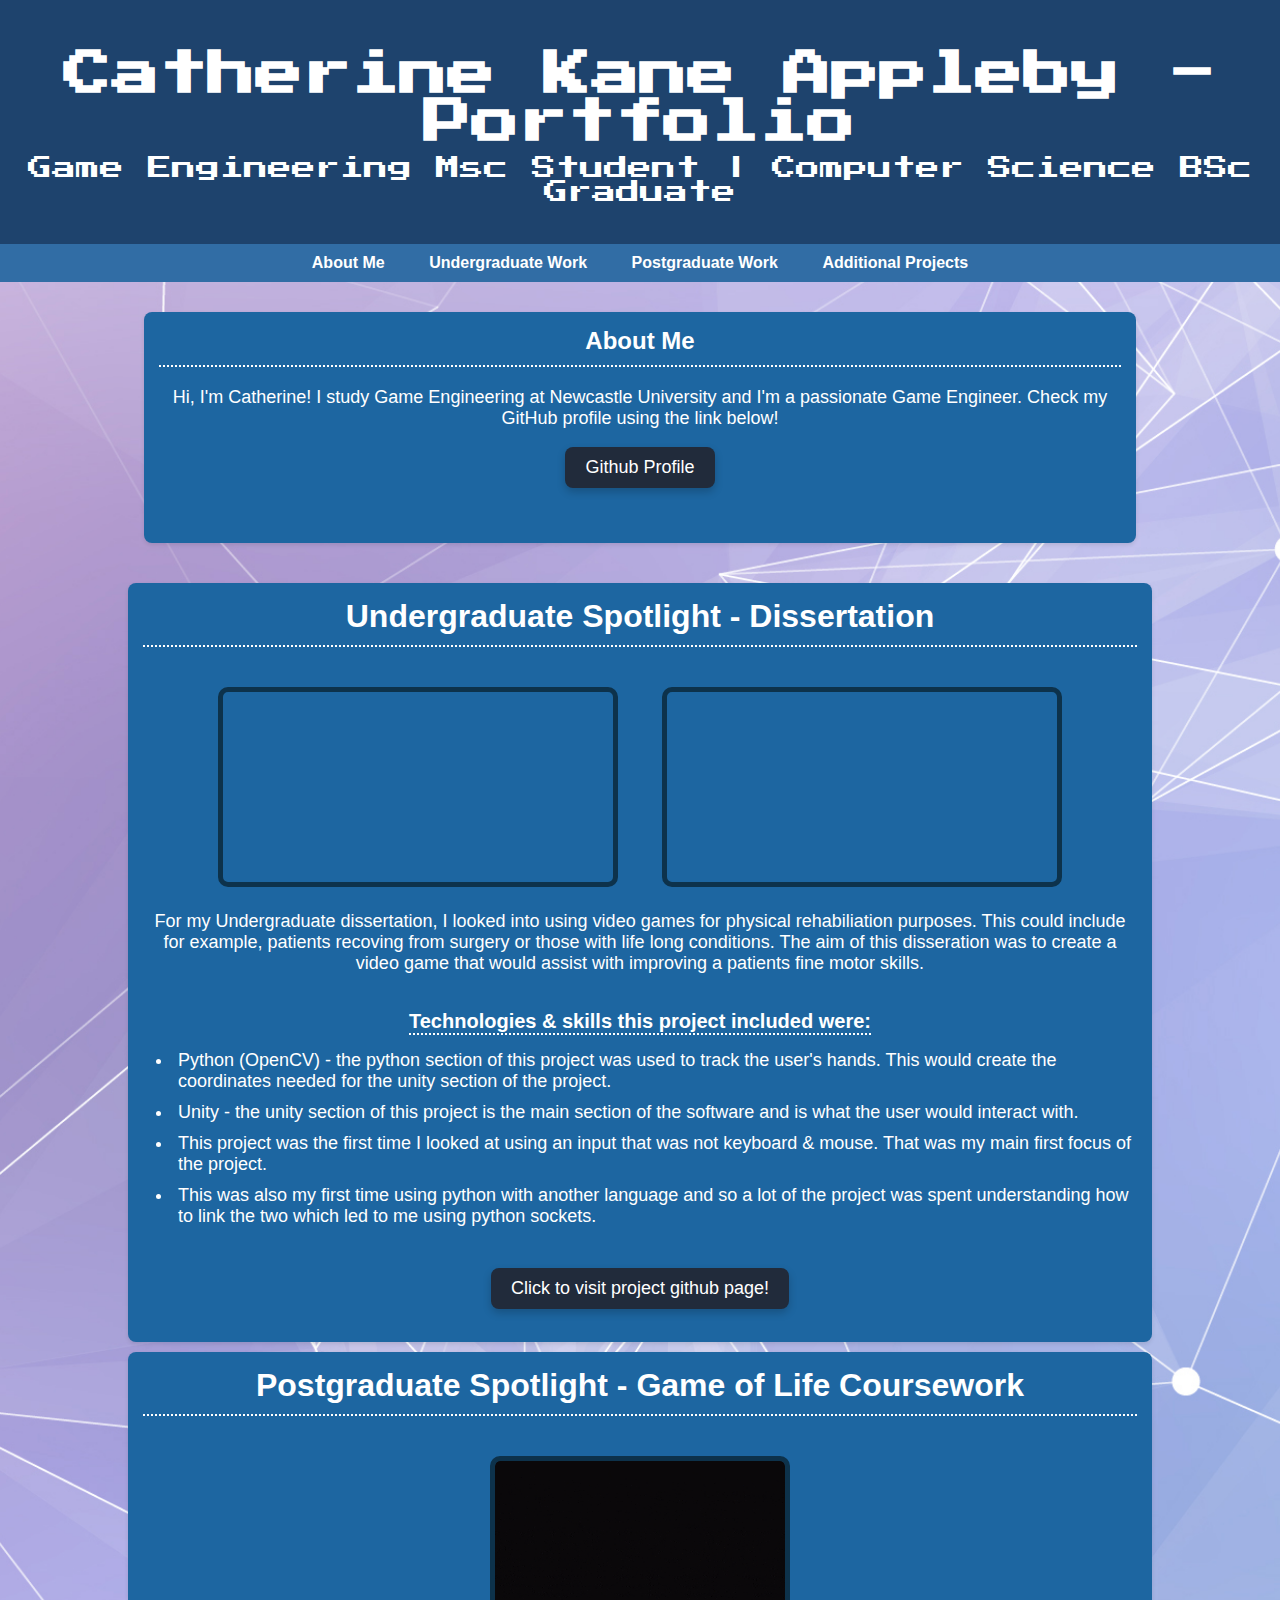
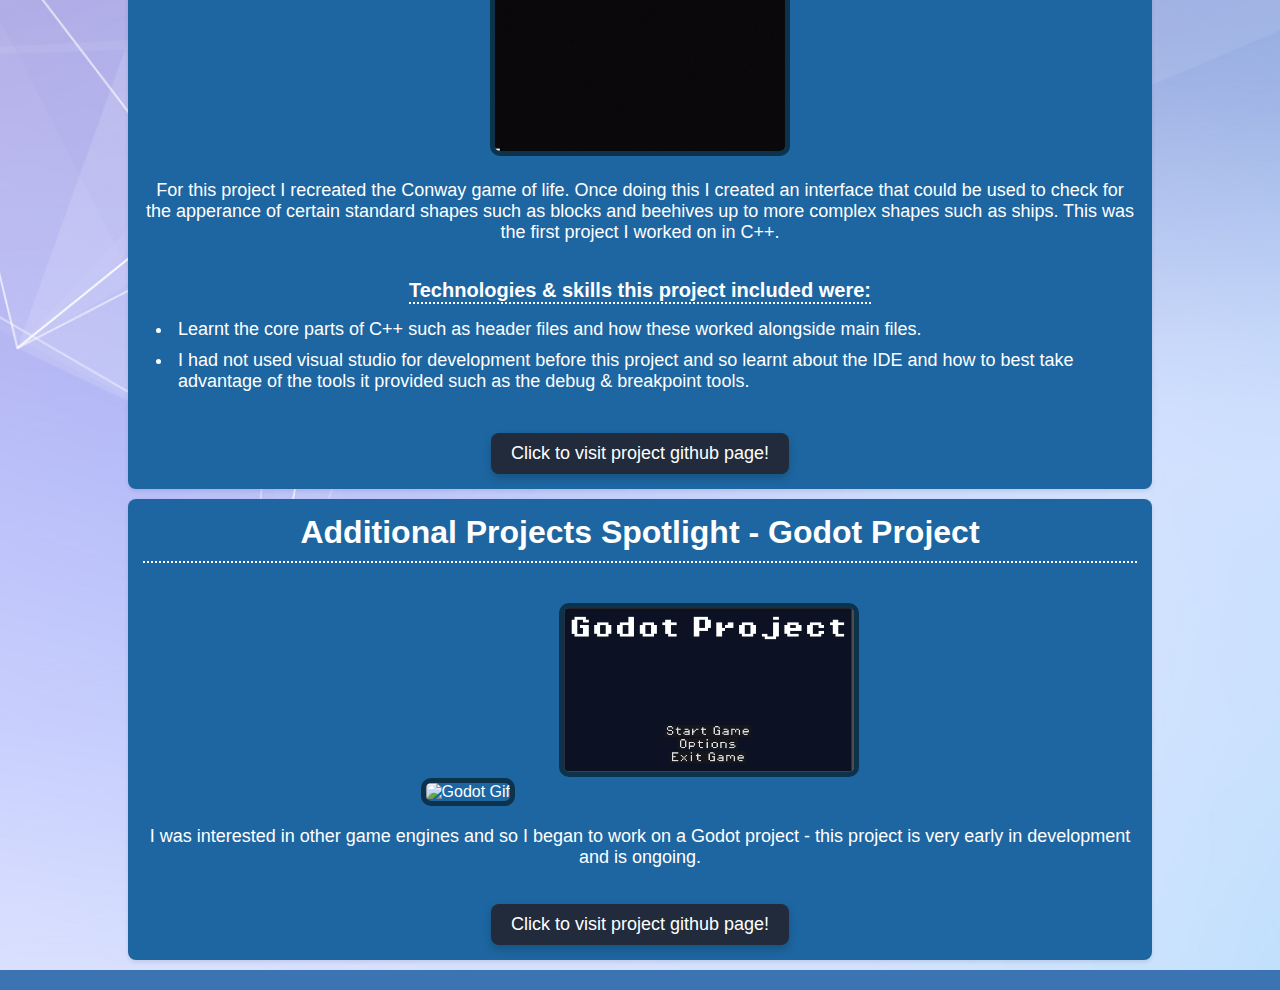
==== commit 88e04d90: "Changed diss youtube size" ====
--- a/index.html
+++ b/index.html
@@ -40,10 +40,10 @@
     <div class="card">
         <h3>Undergraduate Spotlight - Dissertation </h3>
         <hr class="dotted-line">
-        <iframe width="600px" height="300px"
+        <iframe width="400px" height="200px"
         src="https://www.youtube.com/embed/kr1RPKg60vA">
         </iframe>
-        <iframe width="600px" height="300px"
+        <iframe width="400px" height="200px"
         src="https://www.youtube.com/embed/Rq3ddetuxUM">
         </iframe>
         <p>For my Undergraduate dissertation, I looked into using video games for physical rehabiliation purposes. This could include for example, patients recoving from surgery or those with life long conditions. The aim of this disseration was to create a video game that would assist with improving a patients fine motor skills. </p>
